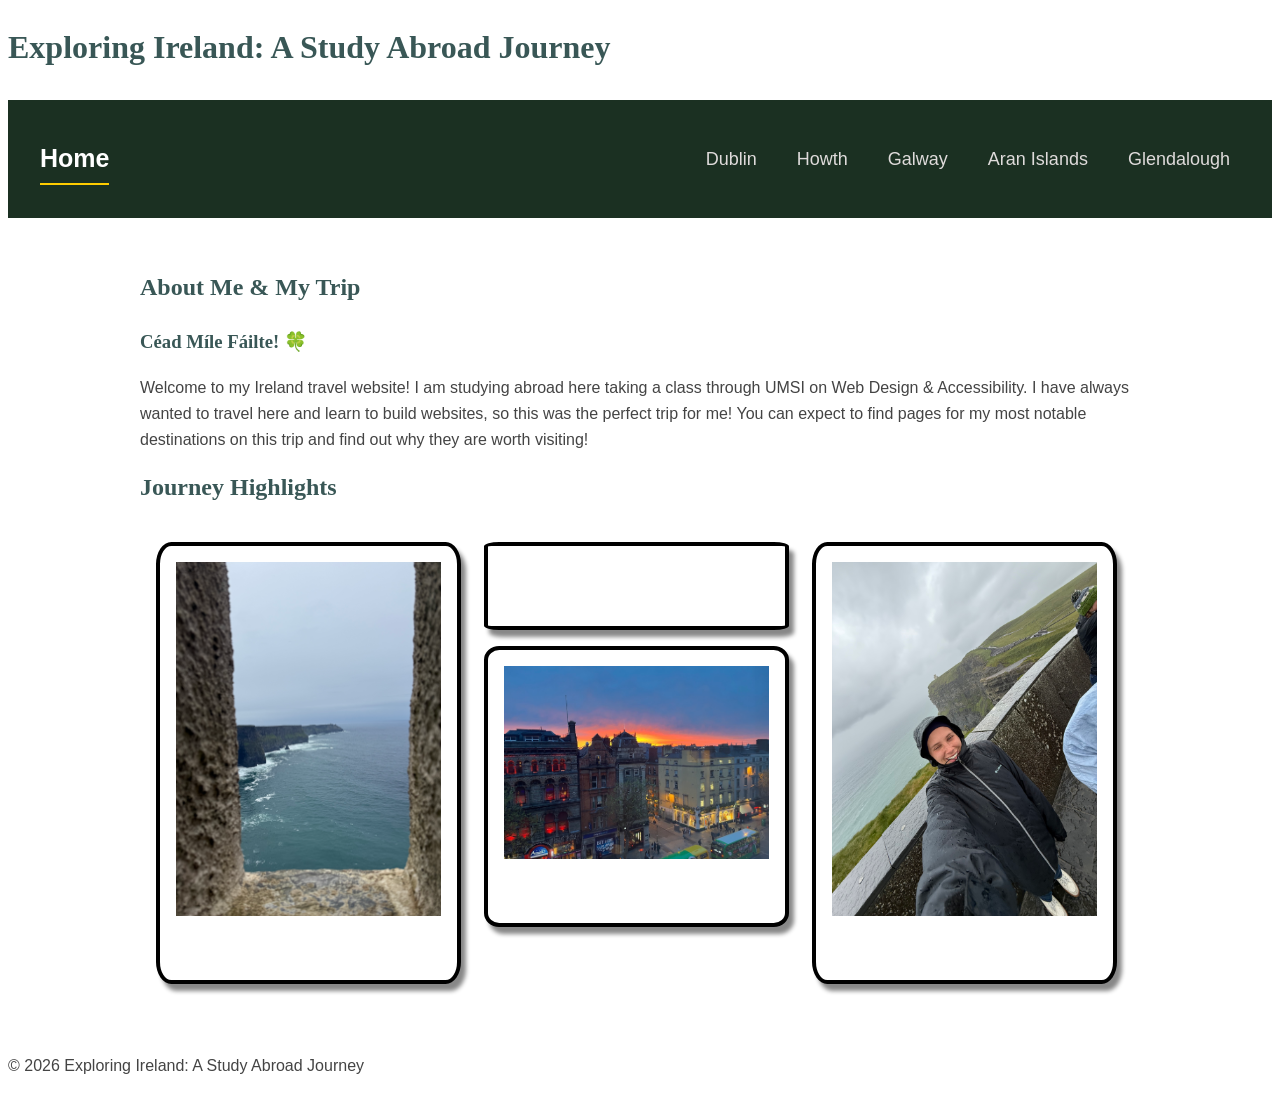
==== index.html @ 207d6514 "adding index.html" ====
<!DOCTYPE html>
<html lang="en">
<head>
    <meta charset="UTF-8">
    <meta name="viewport" content="width=device-width, initial-scale=1.0">
    <title>Exploring Ireland: A Study Abroad Journey</title>
    <link rel="stylesheet" href="css/style.css">
</head>
<body>
    <header>
        <h1>Exploring Ireland: A Study Abroad Journey</h1>
    </header>

    <nav>
    <div class="nav-container">
        <a href="index.html" class="nav-home">Home</a>
        
        <ul class="nav-places">
            <li><a href="dublin.html">Dublin</a></li>
            <li><a href="howth.html">Howth</a></li>
            <li><a href="galway.html">Galway</a></li>
            <li><a href="aran.html">Aran Islands</a></li>
            <li><a href="glendalough.html">Glendalough</a></li>
        </ul>
    </div>
    </nav>

    <main>
        <section>
            <h2>About Me & My Trip</h2>
            <h3>Céad Míle Fáilte! &#127808</h3>
            <p>
                Welcome to my Ireland travel website! I am studying abroad here taking a class through UMSI on Web Design & Accessibility. I have always wanted to travel here and learn to build websites, so this was the perfect trip for me! You can expect to find pages for my most notable destinations on this trip and find out why they are worth visiting!
            </p>
        </section>

        <section>
            <h2>Journey Highlights</h2>
            <div class="gallery">
                <img src="images/home_cliffs.jpeg" width="200" alt="">
                <img src="images/home_cow.jpeg" width="200" alt="">
                <img src="images/home_sky.jpg" width="200" alt="">
                <img src="images/home_selfie.jpeg" width="200" alt="">
            </div>
        </section>
    </main>

    <footer>
        <p>&copy; 2026 Exploring Ireland: A Study Abroad Journey</p>
    </footer>

</body>
</html>
---- css/style.css ----
.gallery {
    column-count: 1;
    column-gap: 1rem;
    padding: 1rem;
}
.gallery img {
    width: 85%;
    margin-bottom: 1rem;
    display: block;
    transition: transform 0.3 ease;
    border: solid black 4px;
    border-radius: 5%;
    background-color: #fff;
    padding: 1rem 1rem 4rem;
    box-shadow: 5px 7px 4px #888888;
}
.gallery img:hover,
.gallery img:focus-visible {
    transform: scale(1.02)
}
@media screen and (min-width: 768px){
    .gallery {
    column-count: 3;
  }
}

main {
    max-width: 1000px;
    margin: 50px auto; /* Centers the text and gives space from the grid */
    padding: 0 20px;
    line-height: 1.6; /* Makes the text easier to read */
}

body {
    font-family: 'Helvetica Neue', Helvetica, Arial, sans-serif;
    color: #444;
    line-height: 2;
}

h1, h2, h3 {
    font-family: 'Georgia', serif;
    color: #395756;
    margin-top: 15px;
}

.guide-topic {
    margin-bottom: 30px;
    border-left: 4px solid #3498db;
    padding-left: 20px;
}

nav {
    background-color: #1B3022;
    padding: 15px;
}

.nav-container {
    display: flex;
    flex-direction: column;
    gap: 25px;
    max-width: 1200px;
    margin: 0 auto;
}

.nav-home {
    color: #ffffff;
    font-weight: bold;
    text-decoration: none;
    font-size: 25px;
    border-bottom: 2px solid #ffcc00;
}

.nav-places {
    list-style: none; /* gets rid of bullet points */
    display: flex;
    flex-direction: column;
    gap: 10px;
    padding: 0;
}

.nav-places a {
    color: #dfdbdb;
    text-decoration: none;
    font-size: 18px;
    display: block; /* Expands target clickable area for thumbs */
    padding: 10px; 
}

/* Interactive States: Combined Hover and Focus */
nav a:hover,
nav a:focus-visible {
    color: #ffcc00;
    outline: 2px dashed #ffcc00;
}

@media screen and (min-width: 768px) {
    .nav-container {
        flex-direction: row; /* Side-by-side row alignment */
        justify-content: space-between;
        align-items: center;
    }

    .nav-places {
        flex-direction: row; /* Places layout horizontally */
        gap: 20px;
    }
}
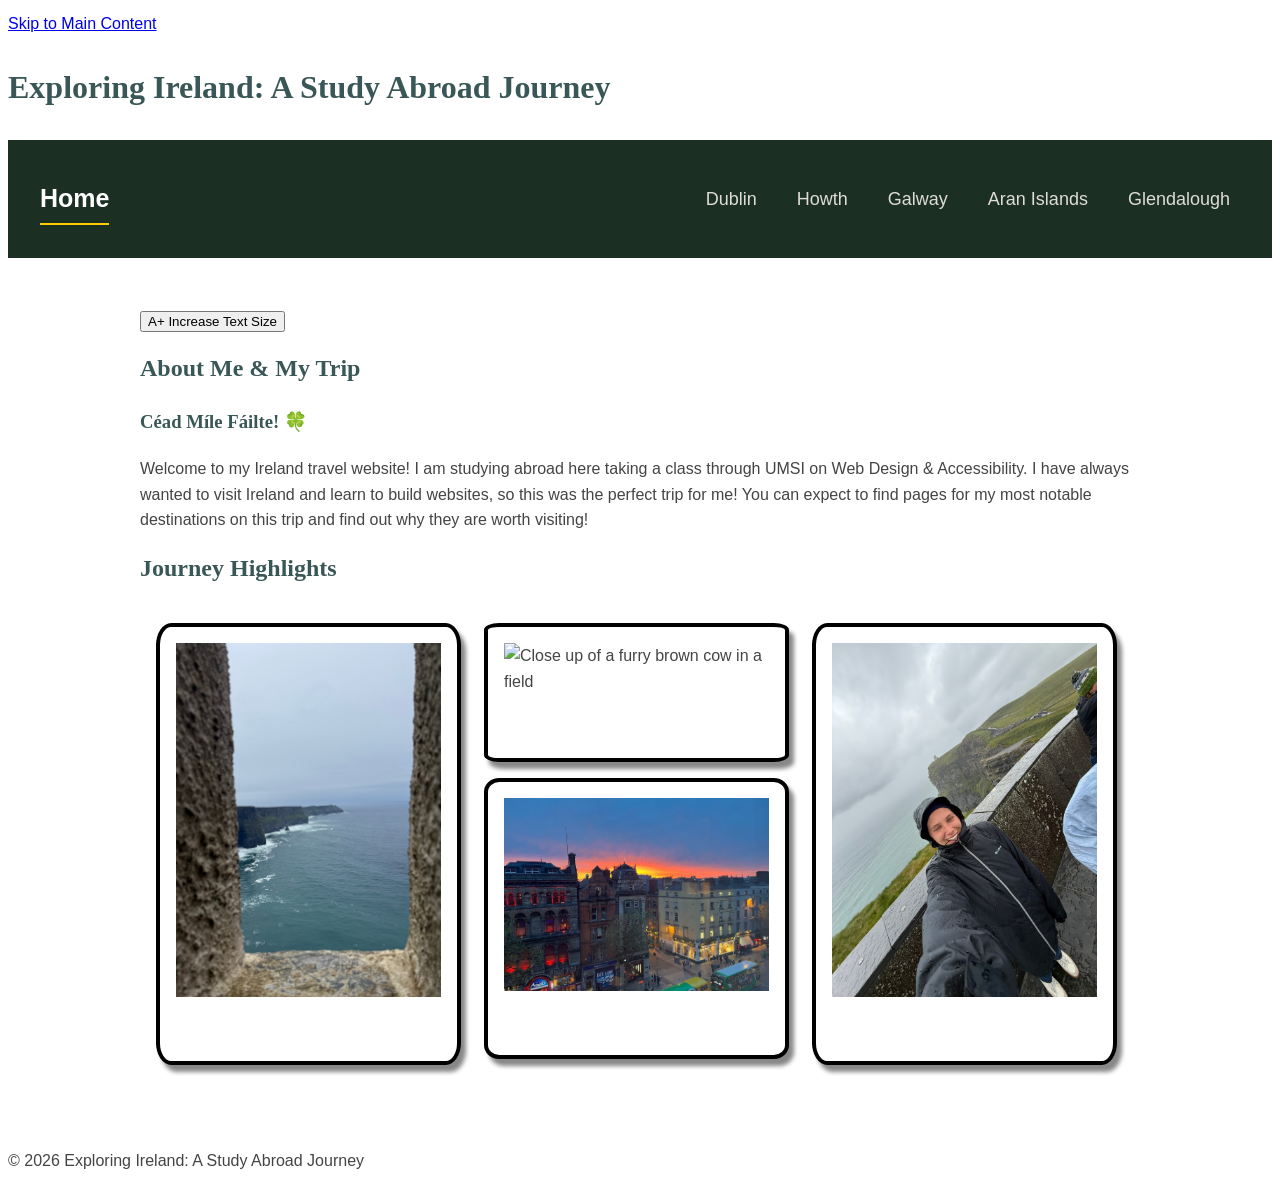
==== commit 3dd78c1b: "updated file" ====
--- a/index.html
+++ b/index.html
@@ -6,8 +6,10 @@
     <title>Exploring Ireland: A Study Abroad Journey</title>
     <link rel="stylesheet" href="css/style.css">
 </head>
+
 <body>
     <header>
+        <a href="#main" class="skip">Skip to Main Content</a>
         <h1>Exploring Ireland: A Study Abroad Journey</h1>
     </header>
 
@@ -25,29 +27,36 @@
     </div>
     </nav>
 
-    <main>
+    <main id="main">
         <section>
+            
+            <button id="text-resize-btn" aria-label="Increase text size" aria-pressed="false">
+                A+ Increase Text Size
+            </button>
+
             <h2>About Me & My Trip</h2>
             <h3>Céad Míle Fáilte! &#127808</h3>
             <p>
-                Welcome to my Ireland travel website! I am studying abroad here taking a class through UMSI on Web Design & Accessibility. I have always wanted to travel here and learn to build websites, so this was the perfect trip for me! You can expect to find pages for my most notable destinations on this trip and find out why they are worth visiting!
+                Welcome to my Ireland travel website! I am studying abroad here taking a class through UMSI on Web Design & Accessibility. I have always wanted to visit Ireland and learn to build websites, so this was the perfect trip for me! You can expect to find pages for my most notable destinations on this trip and find out why they are worth visiting!
             </p>
         </section>
 
         <section>
-            <h2>Journey Highlights</h2>
-            <div class="gallery">
-                <img src="images/home_cliffs.jpeg" width="200" alt="">
-                <img src="images/home_cow.jpeg" width="200" alt="">
-                <img src="images/home_sky.jpg" width="200" alt="">
-                <img src="images/home_selfie.jpeg" width="200" alt="">
-            </div>
-        </section>
+                <h2>Journey Highlights</h2>
+                <div class="gallery">
+                    <img src="images/home_cliffs.jpeg" width="200" alt="Scenic view of the tall green Cliffs of Moher meeting the ocean">
+                    <img src="images/home_cow.jpeg" width="200" alt="Close up of a furry brown cow in a field">
+                    <img src="images/home_sky.jpg" width="200" alt="Colorful pink and purple sunset sky over Ireland">
+                    <img src="images/home_selfie.jpeg" width="200" alt="Selfie of me smiling with a beautiful Irish landscape in the background">
+                </div>
+            </section>
     </main>
 
     <footer>
         <p>&copy; 2026 Exploring Ireland: A Study Abroad Journey</p>
     </footer>
 
+    <script src="js/js.js"></script>
+
 </body>
 </html>
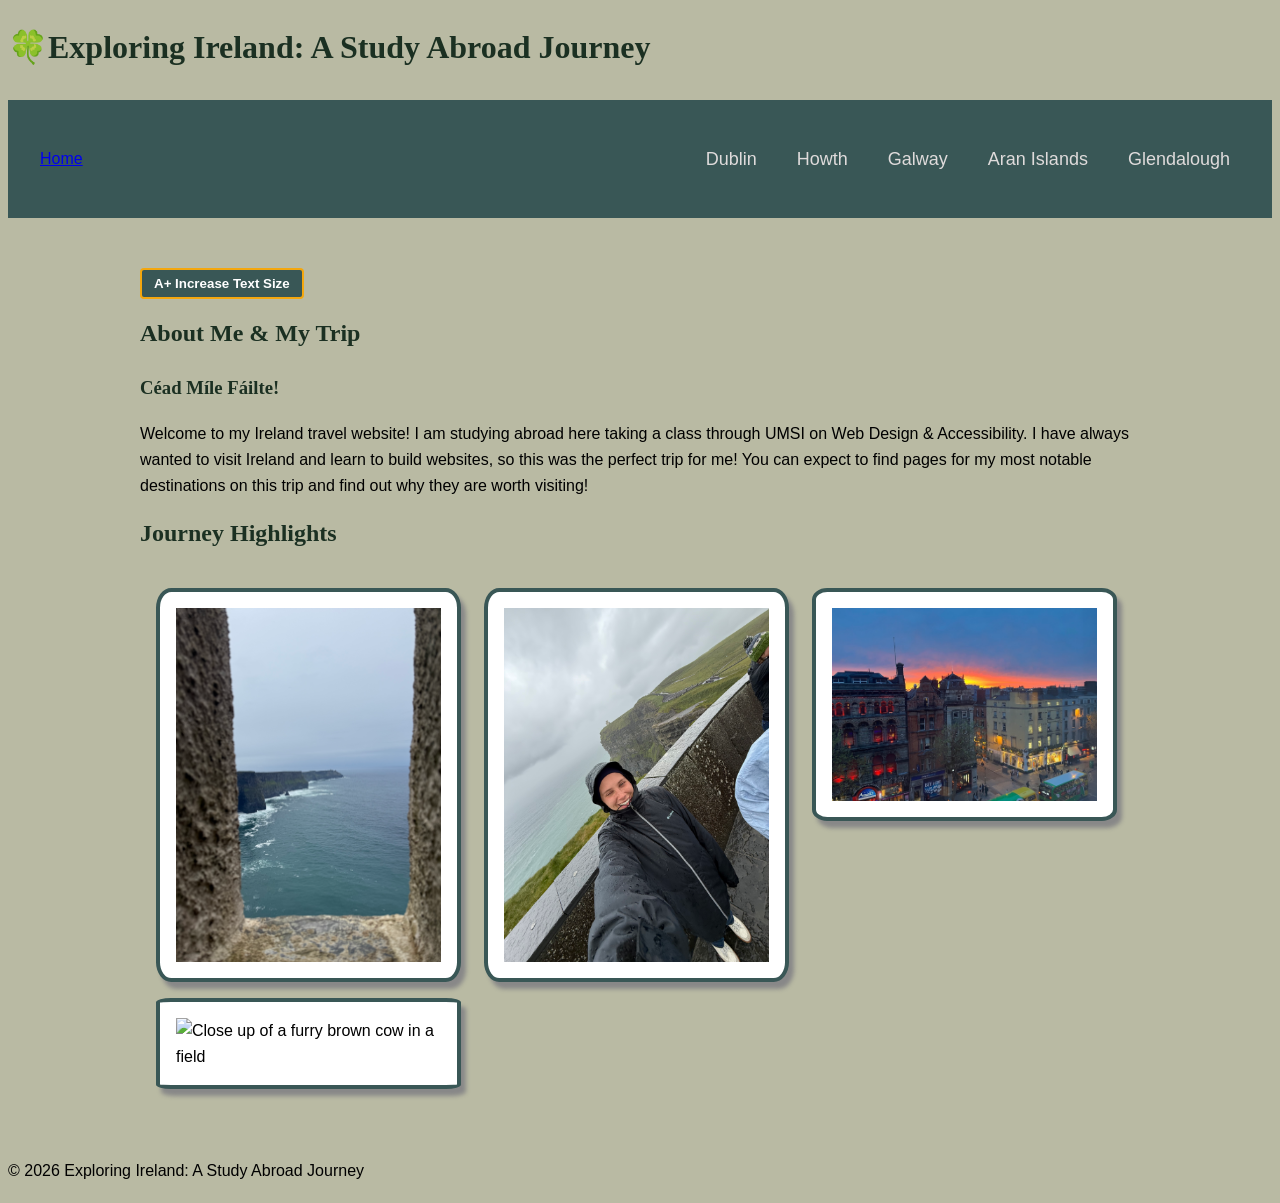
==== commit 6cf8a4b8: "updates" ====
--- a/index.html
+++ b/index.html
@@ -5,17 +5,19 @@
     <meta name="viewport" content="width=device-width, initial-scale=1.0">
     <title>Exploring Ireland: A Study Abroad Journey</title>
     <link rel="stylesheet" href="css/style.css">
+    <link rel="stylesheet" href="css/ai.css">
+    <link rel="stylesheet" href="css/reset.css">
 </head>
 
 <body>
     <header>
         <a href="#main" class="skip">Skip to Main Content</a>
-        <h1>Exploring Ireland: A Study Abroad Journey</h1>
+        <h1>&#127808Exploring Ireland: A Study Abroad Journey</h1>
     </header>
 
     <nav>
     <div class="nav-container">
-        <a href="index.html" class="nav-home">Home</a>
+        <a href="index.html" class="active">Home</a>
         
         <ul class="nav-places">
             <li><a href="dublin.html">Dublin</a></li>
@@ -35,7 +37,7 @@
             </button>
 
             <h2>About Me & My Trip</h2>
-            <h3>Céad Míle Fáilte! &#127808</h3>
+            <h3>Céad Míle Fáilte!</h3>
             <p>
                 Welcome to my Ireland travel website! I am studying abroad here taking a class through UMSI on Web Design & Accessibility. I have always wanted to visit Ireland and learn to build websites, so this was the perfect trip for me! You can expect to find pages for my most notable destinations on this trip and find out why they are worth visiting!
             </p>
@@ -46,8 +48,9 @@
                 <div class="gallery">
                     <img src="images/home_cliffs.jpeg" width="200" alt="Scenic view of the tall green Cliffs of Moher meeting the ocean">
                     <img src="images/home_cow.jpeg" width="200" alt="Close up of a furry brown cow in a field">
+                    <img src="images/home_selfie.jpeg" width="200" alt="Selfie of me smiling with a beautiful Irish landscape in the background">
                     <img src="images/home_sky.jpg" width="200" alt="Colorful pink and purple sunset sky over Ireland">
-                    <img src="images/home_selfie.jpeg" width="200" alt="Selfie of me smiling with a beautiful Irish landscape in the background">
+
                 </div>
             </section>
     </main>
--- a/css/style.css
+++ b/css/style.css
@@ -8,12 +8,13 @@
     margin-bottom: 1rem;
     display: block;
     transition: transform 0.3 ease;
-    border: solid black 4px;
+    border: solid #395756 4px;
     border-radius: 5%;
     background-color: #fff;
-    padding: 1rem 1rem 4rem;
+    padding: 1rem;
     box-shadow: 5px 7px 4px #888888;
 }
+
 .gallery img:hover,
 .gallery img:focus-visible {
     transform: scale(1.02)
@@ -33,24 +34,25 @@
 
 body {
     font-family: 'Helvetica Neue', Helvetica, Arial, sans-serif;
-    color: #444;
+    color: black;
     line-height: 2;
+    background-color: #B9BAA3;
 }
 
 h1, h2, h3 {
     font-family: 'Georgia', serif;
-    color: #395756;
+    color: #1B3022;
     margin-top: 15px;
 }
 
 .guide-topic {
     margin-bottom: 30px;
-    border-left: 4px solid #3498db;
+    border-left: 4px solid rgb(244, 167, 14);
     padding-left: 20px;
 }
 
 nav {
-    background-color: #1B3022;
+    background-color: #395756;
     padding: 15px;
 }
 
@@ -67,7 +69,7 @@
     font-weight: bold;
     text-decoration: none;
     font-size: 25px;
-    border-bottom: 2px solid #ffcc00;
+    border-bottom: 2px solid rgb(244, 167, 14)
 }
 
 .nav-places {
@@ -89,8 +91,8 @@
 /* Interactive States: Combined Hover and Focus */
 nav a:hover,
 nav a:focus-visible {
-    color: #ffcc00;
-    outline: 2px dashed #ffcc00;
+    color: rgb(244, 167, 14);
+    outline: 2px dashed rgb(244, 167, 14);
 }
 
 @media screen and (min-width: 768px) {
@@ -104,4 +106,68 @@
         flex-direction: row; /* Places layout horizontally */
         gap: 20px;
     }
+}
+
+.skip {
+  position: absolute;
+  left: -1000px;
+  height: 40px;
+  transition: left 0.4s ease;
+  font-family: 'Helvetica Neue', Helvetica, Arial, sans-serif;
+  color: blue;  
+}
+
+.skip:focus-visible {
+  position: static;
+  width: auto;
+  height: auto;
+}
+
+/* Base styling for your toggle button */
+#text-resize-btn {
+    background-color: #395756;
+    border: 2px solid rgb(244, 167, 14);
+    color: white;
+    padding: 6px 12px;
+    border-radius: 4px;
+    font-weight: bold;
+    transition: background-color 0.2s, color 0.2s;
+}
+
+#text-resize-btn:hover, 
+#text-resize-btn:focus-visible {
+    background-color: rgb(244, 167, 14);
+    border: 2px solid #395756;
+}
+
+body.large-text {
+    font-size: 1.25rem; /* Bumps up base text size by 25% */
+}
+
+body.large-text h2,
+body.large-text h3 {
+    font-size: 2.5rem;  /* Scales headers up perfectly alongside body text */
+}
+
+.status-badge {
+    display: inline-block;
+    padding: 2px 6px;
+    font-size: 0.85rem;
+    font-weight: bold;
+    border-radius: 14px;
+    margin-left: 8px;
+}
+
+/* Green badge for open */
+.status-open {
+    background-color: #d4edda;
+    color: #155724;
+    border: 1px solid #c3e6cb;
+}
+
+/* Red badge for closed */
+.status-closed {
+    background-color: #f8d7da;
+    color: #721c24;
+    border: 1px solid #f5c6cb;
 }
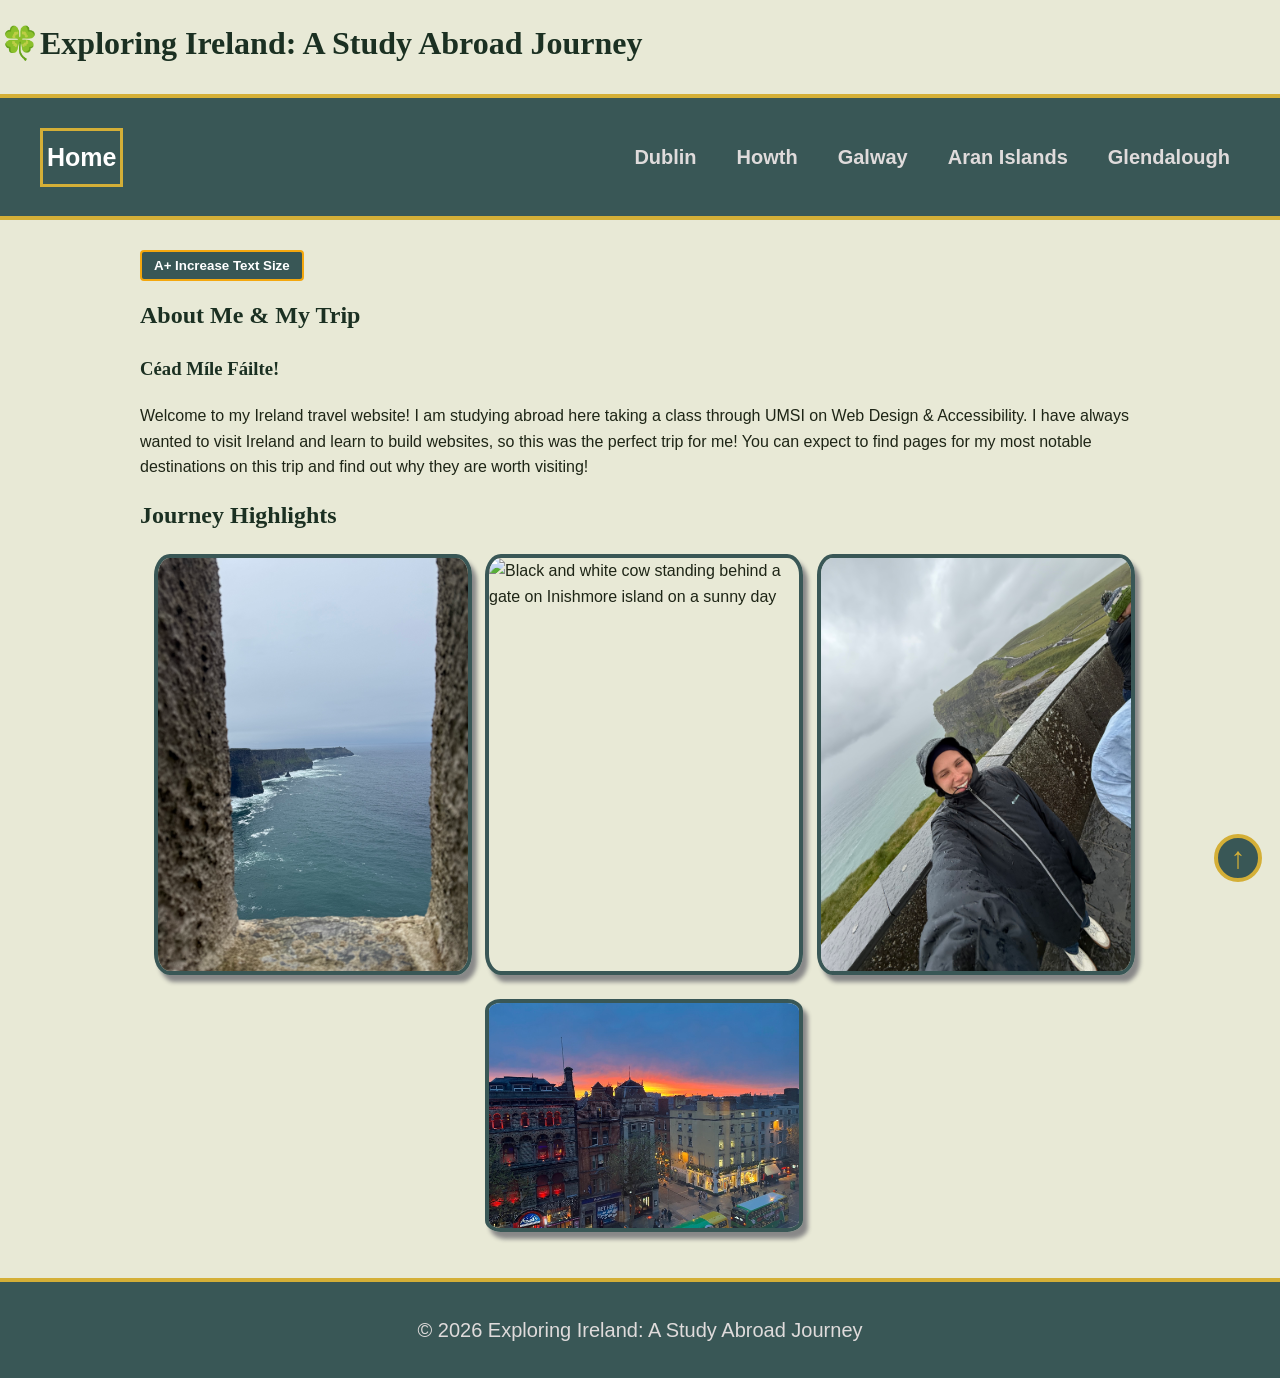
==== commit 9a771e9f: "updates" ====
--- a/index.html
+++ b/index.html
@@ -45,15 +45,17 @@
 
         <section>
                 <h2>Journey Highlights</h2>
-                <div class="gallery">
-                    <img src="images/home_cliffs.jpeg" width="200" alt="Scenic view of the tall green Cliffs of Moher meeting the ocean">
-                    <img src="images/home_cow.jpeg" width="200" alt="Close up of a furry brown cow in a field">
-                    <img src="images/home_selfie.jpeg" width="200" alt="Selfie of me smiling with a beautiful Irish landscape in the background">
-                    <img src="images/home_sky.jpg" width="200" alt="Colorful pink and purple sunset sky over Ireland">
+                <div class="gallery odd">
+                    <img src="images/home_cliffs.jpeg" width="200" alt="View of the Cliffs of Moher through a stone opening overlooking the ocean">
+                    <img src="images/home_cow.jpeg" width="200" alt="Black and white cow standing behind a gate on Inishmore island on a sunny day">
+                    <img src="images/home_selfie.jpeg" width="200" alt="Selfie of a girl smiling at the Cliffs of Moher during rainy weather">
+                    <img src="images/home_sky.jpg" width="200" alt="Sunset view over city streets and historic buildings in Dublin">
 
                 </div>
             </section>
     </main>
+
+    <button type="button" class="jump-top" aria-label="Jump to top">&uarr;</button>
 
     <footer>
         <p>&copy; 2026 Exploring Ireland: A Study Abroad Journey</p>
--- a/css/style.css
+++ b/css/style.css
@@ -1,98 +1,154 @@
+:root {
+    --grey: #888888;
+    --dark-blue-green: #395756;
+    --dark-green: #1e2516;
+    --sand: #e8e9d6;
+    --heading-color: #1B3022;
+    --gold: #d4af37;
+    --white: #ffffff;
+    --light-grey: #dfdbdb;
+}
+
 .gallery {
-    column-count: 1;
-    column-gap: 1rem;
-    padding: 1rem;
-}
+    display: grid;
+    grid-template-columns: 90%;
+    justify-content: space-evenly;
+    gap: 0.5rem;
+    margin: 0 auto;
+}
+
 .gallery img {
-    width: 85%;
+    width: 100%;
+    height: auto;
     margin-bottom: 1rem;
-    display: block;
-    transition: transform 0.3 ease;
-    border: solid #395756 4px;
+    border: solid 4px var(--dark-blue-green);
     border-radius: 5%;
-    background-color: #fff;
-    padding: 1rem;
-    box-shadow: 5px 7px 4px #888888;
-}
-
-.gallery img:hover,
-.gallery img:focus-visible {
-    transform: scale(1.02)
-}
+    box-shadow: 5px 7px 4px var(--grey);
+    transition: transform 0.3s ease;
+    overflow: hidden;
+}
+
+.gallery img:hover {
+    transform: scale(1.05);
+    cursor: pointer;
+}
+
+@media (prefers-reduced-motion: reduce) {
+  .gallery img {
+    transition: none !important; 
+  }
+  .gallery img:hover{
+    transform: none !important; 
+  }
+}
+
 @media screen and (min-width: 768px){
     .gallery {
-    column-count: 3;
+    grid-template-columns: 31% 31% 31%;
+  }
+
+  .odd img:last-child {
+    grid-column: 2/3;
+  }
+
+  .last_2,
+  .middle2 {
+    grid-column: 1/4;
+    display: flex;
+    justify-content: center;
+    gap: 0.5rem;
+    width: 100%
+  }
+
+  .last_2 img,
+  .middle2 img {
+    width: 31%;
+    height: auto;
+  }
+
+  .small {
+    grid-column: 1/-1;
+    display: flex;
+    justify-content: center;
+    gap: 0.5rem;
+    width: 100%;
+  }
+
+  .small img {
+    width: 31%;
+    height: auto;
   }
 }
 
 main {
     max-width: 1000px;
-    margin: 50px auto; /* Centers the text and gives space from the grid */
+    margin: 30px auto; /* Centers the text and gives space from the grid */
     padding: 0 20px;
     line-height: 1.6; /* Makes the text easier to read */
 }
 
 body {
+    margin: 0;
     font-family: 'Helvetica Neue', Helvetica, Arial, sans-serif;
-    color: black;
-    line-height: 2;
-    background-color: #B9BAA3;
+    color: var(--dark-green);
+    line-height: 1.8;
+    background-color: var(--sand);
 }
 
 h1, h2, h3 {
     font-family: 'Georgia', serif;
-    color: #1B3022;
+    color: var(--heading-color);
     margin-top: 15px;
 }
 
 .guide-topic {
     margin-bottom: 30px;
-    border-left: 4px solid rgb(244, 167, 14);
+    border-left: 4px solid var(--gold);
     padding-left: 20px;
 }
 
 nav {
-    background-color: #395756;
+    background-color: var(--dark-blue-green);
     padding: 15px;
+    border-top: 4px solid var(--gold);
+    border-bottom: 4px solid var(--gold);
 }
 
 .nav-container {
     display: flex;
     flex-direction: column;
-    gap: 25px;
+    justify-content: space-between;
     max-width: 1200px;
     margin: 0 auto;
 }
 
-.nav-home {
-    color: #ffffff;
+.nav-container a {
+    color: var(--white);
     font-weight: bold;
     text-decoration: none;
     font-size: 25px;
-    border-bottom: 2px solid rgb(244, 167, 14)
 }
 
 .nav-places {
     list-style: none; /* gets rid of bullet points */
     display: flex;
     flex-direction: column;
-    gap: 10px;
+    gap: 2px;
     padding: 0;
 }
 
 .nav-places a {
-    color: #dfdbdb;
+    color: var(--light-grey);
     text-decoration: none;
-    font-size: 18px;
+    font-size: 20px;
     display: block; /* Expands target clickable area for thumbs */
-    padding: 10px; 
-}
-
-/* Interactive States: Combined Hover and Focus */
+    padding: 10px;
+}
+
 nav a:hover,
 nav a:focus-visible {
-    color: rgb(244, 167, 14);
-    outline: 2px dashed rgb(244, 167, 14);
+    color: var(--gold);
+    outline: 2px dashed var(--gold);
 }
 
 @media screen and (min-width: 768px) {
@@ -108,66 +164,61 @@
     }
 }
 
+.nav-container a.active {
+    color: #ffffff;
+    border: 3px solid var(--gold);
+    font-weight: bold;
+    padding: 4px;
+}
+
 .skip {
-  position: absolute;
-  left: -1000px;
-  height: 40px;
-  transition: left 0.4s ease;
-  font-family: 'Helvetica Neue', Helvetica, Arial, sans-serif;
-  color: blue;  
+    position: absolute;
+    left: 8px;
+    top: 8px;
+    background-color: var(--dark-blue-green);
+    color: var(--light-grey);
+    padding: 8px 14px;
+    border: 2px solid var(--gold);
+    font-weight: bold;
+    z-index: 1000;
+    transform: translateX(-200%);
+    transition: transform 0.2s ease;
 }
 
 .skip:focus-visible {
-  position: static;
-  width: auto;
-  height: auto;
-}
-
-/* Base styling for your toggle button */
-#text-resize-btn {
-    background-color: #395756;
-    border: 2px solid rgb(244, 167, 14);
-    color: white;
-    padding: 6px 12px;
-    border-radius: 4px;
-    font-weight: bold;
-    transition: background-color 0.2s, color 0.2s;
-}
-
-#text-resize-btn:hover, 
-#text-resize-btn:focus-visible {
-    background-color: rgb(244, 167, 14);
-    border: 2px solid #395756;
-}
-
-body.large-text {
-    font-size: 1.25rem; /* Bumps up base text size by 25% */
-}
-
-body.large-text h2,
-body.large-text h3 {
-    font-size: 2.5rem;  /* Scales headers up perfectly alongside body text */
-}
-
-.status-badge {
-    display: inline-block;
-    padding: 2px 6px;
-    font-size: 0.85rem;
-    font-weight: bold;
-    border-radius: 14px;
-    margin-left: 8px;
-}
-
-/* Green badge for open */
-.status-open {
-    background-color: #d4edda;
-    color: #155724;
-    border: 1px solid #c3e6cb;
-}
-
-/* Red badge for closed */
-.status-closed {
-    background-color: #f8d7da;
-    color: #721c24;
-    border: 1px solid #f5c6cb;
+    transform: translateX(0);
+    outline: 2px solid var(--gold);
+}
+
+footer {
+    background-color: var(--dark-blue-green);
+    text-align: center;
+    padding: 10px;
+    border-top: 4px solid var(--gold);
+    font-size: 20px;
+    color: var(--light-grey);
+}
+
+.jump-top {
+  position: fixed;
+  bottom: 18px;
+  right: 18px;
+  width: 48px;
+  height: 48px;
+  border: 4px solid var(--gold);
+  border-radius: 50%;
+  background-color: var(--dark-blue-green);
+  color: var(--gold);
+  font-weight: bold;
+  font-size: 30px;
+  line-height: 1;
+  transition: background-color 0.2s ease,
+              transform 0.2s ease;
+}
+
+.jump-top:hover,
+.jump-top:focus-visible {
+  background: var(--gold);
+  color: var(--dark-blue-green);
+  border: 4px solid var(--dark-blue-green);
 }
--- a/css/ai.css
+++ b/css/ai.css
@@ -0,0 +1,48 @@
+/* Base styling for your toggle button */
+#text-resize-btn {
+    background-color: #395756;
+    border: 2px solid rgb(244, 167, 14);
+    color: white;
+    padding: 6px 12px;
+    border-radius: 4px;
+    font-weight: bold;
+    transition: background-color 0.2s, color 0.2s;
+}
+
+#text-resize-btn:hover, 
+#text-resize-btn:focus-visible {
+    background-color: rgb(244, 167, 14);
+    border: 2px solid #395756;
+}
+
+body.large-text {
+    font-size: 1.25rem; /* Bumps up base text size by 25% */
+}
+
+body.large-text h2,
+body.large-text h3 {
+    font-size: 2.5rem;  /* Scales headers up perfectly alongside body text */
+}
+
+.status-badge {
+    display: inline-block;
+    padding: 2px 6px;
+    font-size: 0.85rem;
+    font-weight: bold;
+    border-radius: 14px;
+    margin-left: 8px;
+}
+
+/* Green badge for open */
+.status-open {
+    background-color: #d4edda;
+    color: #155724;
+    border: 1px solid #c3e6cb;
+}
+
+/* Red badge for closed */
+.status-closed {
+    background-color: #f8d7da;
+    color: #721c24;
+    border: 1px solid #f5c6cb;
+}
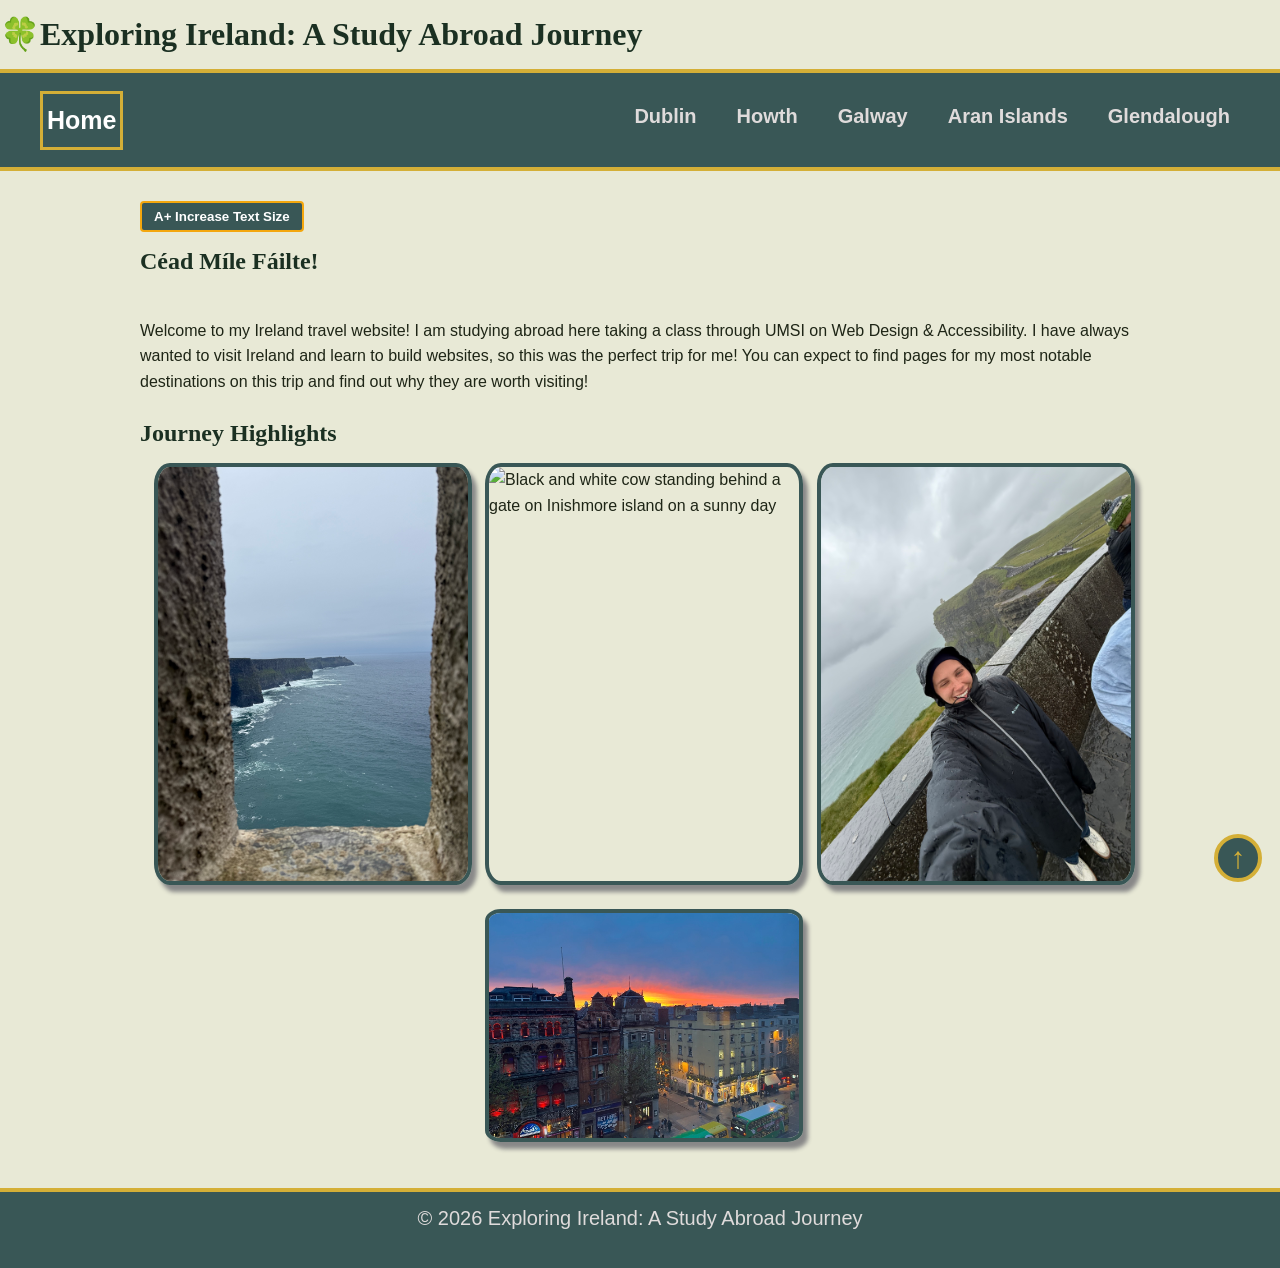
==== commit 7946d5c7: "updates" ====
--- a/index.html
+++ b/index.html
@@ -4,15 +4,17 @@
     <meta charset="UTF-8">
     <meta name="viewport" content="width=device-width, initial-scale=1.0">
     <title>Exploring Ireland: A Study Abroad Journey</title>
+    <link rel="icon" type="image/x-icon" href="images/ireland.png">
+    <link rel="stylesheet" href="css/reset.css">
+    <link rel="stylesheet" href="css/ai.css">
     <link rel="stylesheet" href="css/style.css">
-    <link rel="stylesheet" href="css/ai.css">
-    <link rel="stylesheet" href="css/reset.css">
+
 </head>
 
 <body>
     <header>
         <a href="#main" class="skip">Skip to Main Content</a>
-        <h1>&#127808Exploring Ireland: A Study Abroad Journey</h1>
+        <h1>&#127808;Exploring Ireland: A Study Abroad Journey</h1>
     </header>
 
     <nav>
@@ -36,8 +38,8 @@
                 A+ Increase Text Size
             </button>
 
-            <h2>About Me & My Trip</h2>
-            <h3>Céad Míle Fáilte!</h3>
+            <h2>Céad Míle Fáilte!</h2>
+            <br>
             <p>
                 Welcome to my Ireland travel website! I am studying abroad here taking a class through UMSI on Web Design & Accessibility. I have always wanted to visit Ireland and learn to build websites, so this was the perfect trip for me! You can expect to find pages for my most notable destinations on this trip and find out why they are worth visiting!
             </p>
--- a/css/ai.css
+++ b/css/ai.css
@@ -45,4 +45,23 @@
     background-color: #f8d7da;
     color: #721c24;
     border: 1px solid #f5c6cb;
+}
+
+.skip {
+    position: absolute;
+    left: 8px;
+    top: 8px;
+    background-color: var(--dark-blue-green);
+    color: var(--light-grey);
+    padding: 8px 14px;
+    border: 2px solid var(--gold);
+    font-weight: bold;
+    z-index: 1000;
+    transform: translateX(-200%);
+    transition: transform 0.2s ease;
+}
+
+.skip:focus-visible {
+    transform: translateX(0);
+    outline: 2px solid var(--gold);
 }
--- a/css/style.css
+++ b/css/style.css
@@ -35,10 +35,10 @@
 
 @media (prefers-reduced-motion: reduce) {
   .gallery img {
-    transition: none !important; 
+    transition: none; 
   }
   .gallery img:hover{
-    transform: none !important; 
+    transform: none; 
   }
 }
 
@@ -99,6 +99,35 @@
     font-family: 'Georgia', serif;
     color: var(--heading-color);
     margin-top: 15px;
+    margin-bottom: 1rem;
+    line-height: 1.2;
+}
+
+h1 {
+  font-size: 2rem;
+}
+
+h2 {
+    font-size: 1.5rem;
+}
+
+ul {
+  padding-left: 2rem;
+  margin-bottom: 1.5rem;
+}
+
+li {
+  margin-bottom: 0.5rem;
+}
+
+nav ul {
+  margin: 0;
+  padding: 0;
+}
+
+p {
+  margin-bottom: 1.5rem;
+  line-height: 1.6;
 }
 
 .guide-topic {
@@ -169,25 +198,6 @@
     border: 3px solid var(--gold);
     font-weight: bold;
     padding: 4px;
-}
-
-.skip {
-    position: absolute;
-    left: 8px;
-    top: 8px;
-    background-color: var(--dark-blue-green);
-    color: var(--light-grey);
-    padding: 8px 14px;
-    border: 2px solid var(--gold);
-    font-weight: bold;
-    z-index: 1000;
-    transform: translateX(-200%);
-    transition: transform 0.2s ease;
-}
-
-.skip:focus-visible {
-    transform: translateX(0);
-    outline: 2px solid var(--gold);
 }
 
 footer {
